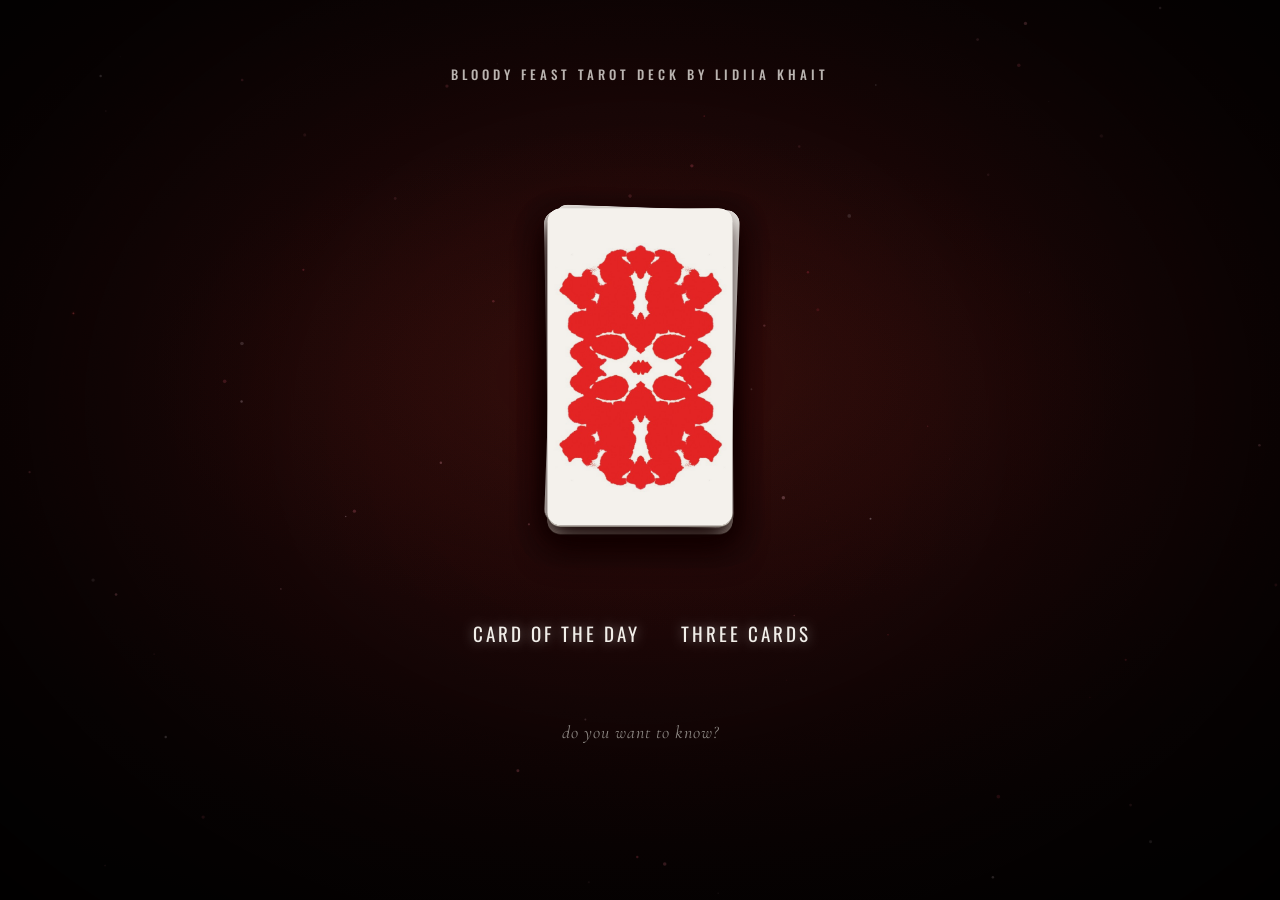
==== index.html @ b143352a "Phones, carousel: the top card's name in the header instead of the title, the cards larger; lit card" ====
<!DOCTYPE html>
<html lang="ru">
<head>
<meta charset="UTF-8">
<meta name="viewport" content="width=device-width, initial-scale=1, viewport-fit=cover">
<title>Таро Лидии Хаит</title>
<link rel="icon" type="image/png" sizes="32x32" href="favicon-32.png">
<link rel="icon" type="image/png" sizes="64x64" href="favicon-64.png">
<link rel="apple-touch-icon" href="apple-touch-icon.png">
<meta name="description" content="Карта дня и расклад на три карты из колоды Bloody Feast Tarot. Card of the day and a three-card spread.">
<meta property="og:type" content="website">
<meta property="og:url" content="https://lidkin.github.io/bloody-tarot/">
<meta property="og:title" content="Bloody Feast Tarot — ты хочешь знать?">
<meta property="og:description" content="Карта дня и расклад на три карты из колоды Лидии Хаит. Card of the day and a three-card spread.">
<meta property="og:image" content="https://lidkin.github.io/bloody-tarot/og-image.jpg">
<meta property="og:image:width" content="1200">
<meta property="og:image:height" content="630">
<meta name="twitter:card" content="summary_large_image">
<meta name="theme-color" content="#0c0303">
<link href="https://fonts.googleapis.com/css2?family=Cormorant+Garamond:ital,wght@0,500;0,600;1,500&family=Oswald:wght@400;500&display=swap" rel="stylesheet">
<script src="https://cdnjs.cloudflare.com/ajax/libs/gsap/3.12.5/gsap.min.js"></script>
<link rel="stylesheet" href="style.css?v=30">
</head>
<body class="noir">
<div class="glow"></div>
<canvas id="dust"></canvas>
<div class="vignette"></div>
<h1 class="title" data-i18n="heading">Таро «Кровавый пир» от Лидии Хаит</h1>
<!-- the open card's name and how it fell, in place of the title while its description is shown -->
<div class="card-head" id="cardHead"><h2 id="mName"></h2></div>
<!-- sound switched off until real card sounds are found (SOUND in app.js)
<button class="sound-btn" id="soundBtn" aria-label="Sound"><svg viewBox="0 0 16 16" fill="none" stroke="currentColor" stroke-width="1.3" stroke-linecap="round" stroke-linejoin="round"><path d="M2 6h2.5L8 3v10L4.5 10H2z" fill="currentColor" stroke="none"/><path class="wave" d="M10.5 5.5a3.5 3.5 0 0 1 0 5M12.5 3.5a6.3 6.3 0 0 1 0 9"/><path class="cross" d="M10.5 6l4 4M14.5 6l-4 4"/></svg></button>
-->
<div class="lang-switch" id="langSwitch"><button id="langBtn" aria-label="Language">EN</button></div>

<div class="scene" id="opening">
  <div class="velvet" id="velvet">
    <div class="deck-stack" id="deckStack">
      <div class="dcard"><img src="assets/card-back.png" alt=""><div class="paper"></div></div><div class="dcard"><img src="assets/card-back.png" alt=""><div class="paper"></div></div><div class="dcard"><img src="assets/card-back.png" alt=""><div class="paper"></div></div>
    </div>
  </div>
  <div class="spread-options" id="spreadOpts">
    <div class="opt-col"><button class="opt" data-mode="day" data-i18n="optDay">Карта дня</button><div class="ask-sub" id="askSub"></div></div>
    <button class="opt" data-mode="three" data-i18n="optThree">Три карты</button>
  </div>
  <div class="whisper" id="whisper" data-i18n="whisper">ты хочешь знать?</div>
</div>

<div class="scene" id="fanScreen" hidden>
  <div class="fan" id="fan">
    <div class="dim-overlay" id="dimOverlay"></div>
  </div>
  <div class="meaning-panel" id="meaningPanel">
    <span class="pos-label" id="mPos"></span>
    <span class="card-title" id="mTitle"></span>
    <p id="mText"></p>
    <div class="meaning-end">
      <span class="end-phrase" id="endPhrase" data-i18n="nowYouKnow">Теперь ты знаешь</span>
      <span class="end-rule" id="endRule"></span>
      <button class="finish-btn" id="finishBtn"><span class="fill">Завершить</span> <span class="fill arrow">→</span></button>
    </div>
  </div>
  <div class="meaning-panel finale" id="finale">
    <div class="f-card" id="fCard" hidden>
      <span class="pos-label" id="fPos"></span>
      <h2 id="fName"></h2>
      <span class="card-title" id="fTitle"></span>
      <p id="fText"></p>
    </div>
    <p class="summary" id="fSummary" hidden></p>
    <p id="fDeck"></p>
    <div class="finale-row">
      <a class="cta" id="etsyBtn" target="_blank" rel="noopener" data-i18n="etsy">Колода на Etsy</a>
      <span class="row-break"></span>
      <button class="return-btn" id="shareBtn">Поделиться</button>
      <button class="link-btn" id="gatherBtn">Собрать колоду</button>
      <button class="link-btn" id="againBtn" hidden data-i18n="again">↺ Новое гадание</button>
    </div>
  </div>
  <button class="car-arrow" id="carPrev" aria-label="previous">‹</button><button class="car-arrow" id="carNext" aria-label="next">›</button>
  <div class="toast" id="toast"></div>
</div>
<div class="rotate-note"><span class="rot-ic">↻</span><span data-i18n="rotate">Поверни телефон вертикально</span></div>

<script src="app.js?v=30"></script>
</body>
</html>
---- style.css ----
:root{
  box-sizing:border-box; padding-top:env(safe-area-inset-top,0px); padding-bottom:env(safe-area-inset-bottom,0px);
  --red:#a11322; --ink:#eee3d8; --muted:#9d8f8a;
  /*--card-edge:.01px solid #2b0503; */ /* thin warm near-black red outline of every card */
  /* theme: gold esoteric by default, body.noir switches to the deck's red / black / white */
  --accent:#c9a24b; --accent-rgb:201,162,75; --orient:#d1444f;
  --glow:rgba(180,120,40,.16); --head-font:'Cinzel',serif;
  --tface-bg:radial-gradient(ellipse at 50% 38%, #310d06 0%, #1a0a0e 60%, #0c0507 100%);
  --tface-frame:rgba(201,162,75,.55); --tface-num:var(--accent); --tface-text:var(--accent);
}
/* noir background: dark burgundy velvet - sheen in the middle, deep folds at the edges, fine pile grain */
body.noir{
  background:radial-gradient(ellipse 75% 65% at 50% 42%, #2a0a09 0%, #1a0606 45%, #0c0303 80%, #060202 100%);
}
body.noir::before{content:''; position:fixed; inset:0; z-index:0; pointer-events:none; opacity:.22; mix-blend-mode:overlay;
  background:url("data:image/svg+xml,%3Csvg xmlns='http://www.w3.org/2000/svg' width='220' height='220'%3E%3Cfilter id='n'%3E%3CfeTurbulence type='fractalNoise' baseFrequency='.9' numOctaves='2' stitchTiles='stitch'/%3E%3CfeColorMatrix values='0 0 0 0 .5 0 0 0 0 .5 0 0 0 0 .5 0 0 0 1.2 0'/%3E%3C/filter%3E%3Crect width='100%25' height='100%25' filter='url(%23n)'/%3E%3C/svg%3E");}
body.noir{
  --red:#e42423; --ink:#e9e6e1; --muted:#aaa6a1;
  --accent:#f2efea; --accent-rgb:242,239,234; --orient:#e42423;
  --glow:rgba(110,35,20,.14); --head-font:'Oswald',sans-serif;
  --tface-bg:#f4f1ec; --tface-frame:#111; --tface-num:#e42423; --tface-text:#111;
}
*{box-sizing:border-box; -webkit-tap-highlight-color:transparent;}
html,body{height:100%;margin:0; background:#050303; overflow:hidden; font-family:'Cormorant Garamond',Georgia,serif;}
body{color:var(--ink); position:relative;}
canvas#dust{position:fixed; inset:0; z-index:1; pointer-events:none;}
.vignette{position:fixed; inset:0; z-index:2; pointer-events:none;
  background:radial-gradient(ellipse at 50% 45%, transparent 30%, rgba(0,0,0,.75) 100%);}
.glow{position:fixed; inset:0; z-index:0; pointer-events:none;
  background:radial-gradient(ellipse 55% 40% at 50% 42%, var(--glow), transparent 70%);
  animation:flicker 5s infinite ease-in-out;}
@keyframes flicker{0%,100%{opacity:.85}30%{opacity:1}45%{opacity:.7}60%{opacity:.95}80%{opacity:.75}}

.scene{position:fixed; inset:0; z-index:3; display:flex; flex-direction:column; align-items:center; justify-content:center;}
.scene[hidden]{display:none;}

/* ---------- OPENING ---------- */
.velvet{--deck-w:140px; position:relative; width:min(92vw,520px); height:min(60vh,420px);}
.deck-stack{position:absolute; left:50%; top:50%; transform:translate(-50%,-50%);
  width:var(--deck-w); height:calc(var(--deck-w) * 1.7149);} /* 570:977.5, the cut size */
/* the bottom card lies under the rest of the deck (::before, z 1), the other two on top of it (z 2);
   app.js keeps this up as the shuffle moves the cards around */
.deck-stack .dcard{position:absolute; inset:0; z-index:2; overflow:hidden; border-radius:calc(var(--deck-w) * var(--card-r,.07));
  border:var(--card-edge);
  box-shadow:calc(var(--ex,0px) * .1) calc(var(--ey,9px) * .1) 0 #d6cfc6, calc(var(--ex,0px) * .17) calc(var(--ey,9px) * .17) 0 #6f675f,
    0 12px 26px rgba(20,2,2,.9);}
.deck-stack .dcard:first-child{z-index:0;}
/* the rest of the deck under the three top cards: its edge of stacked paper shows on the sides tilted
   towards the viewer; app.js sets --ex / --ey (how far the edge sticks out) from the deck's tilt */
.deck-stack::before{content:''; position:absolute; inset:0; z-index:1; border-radius:calc(var(--deck-w) * var(--card-r,.07));
  background:#e4ddd3; opacity:var(--edge-o,1); transition:opacity .4s;
  box-shadow:
    calc(var(--ex,0px) * .083) calc(var(--ey,9px) * .083) 0 #ddd6cc, calc(var(--ex,0px) * .167) calc(var(--ey,9px) * .167) 0 #c4bcb1,
    calc(var(--ex,0px) * .25)  calc(var(--ey,9px) * .25)  0 #ddd6cc, calc(var(--ex,0px) * .333) calc(var(--ey,9px) * .333) 0 #c4bcb1,
    calc(var(--ex,0px) * .417) calc(var(--ey,9px) * .417) 0 #ddd6cc, calc(var(--ex,0px) * .5)   calc(var(--ey,9px) * .5)   0 #c4bcb1,
    calc(var(--ex,0px) * .583) calc(var(--ey,9px) * .583) 0 #ddd6cc, calc(var(--ex,0px) * .667) calc(var(--ey,9px) * .667) 0 #c4bcb1,
    calc(var(--ex,0px) * .75)  calc(var(--ey,9px) * .75)  0 #ddd6cc, calc(var(--ex,0px) * .833) calc(var(--ey,9px) * .833) 0 #c4bcb1,
    calc(var(--ex,0px) * .917) calc(var(--ey,9px) * .917) 0 #ddd6cc, var(--ex,0px) var(--ey,9px) 0 #5e564e,
    var(--ex,0px) calc(var(--ey,9px) + 16px) 32px rgba(20,2,2,.92);}
.velvet{touch-action:none;} /* a finger dragging over the deck tilts it */
.deck-stack .dcard:nth-child(1){transform:rotate(-1deg) translate(-1px,1px);}
.deck-stack .dcard:nth-child(2){transform:rotate(2deg) translate(2px,-1px);}
.deck-stack .dcard:nth-child(3){transform:rotate(0deg);}
/* a card image is shown cut along its print cut line: scaled and shifted so the bleed falls outside */
.deck-stack .dcard img, .face img{position:absolute; display:block; max-width:none;
  width:var(--img-w,108.25%); height:var(--img-h,104.76%); left:var(--img-x,-4.04%); top:var(--img-y,-2.3%);
  /* the image crops itself to the cut line too: iOS browsers now and then stop clipping a moving card to
     its rounded corners (overflow + border-radius), and the bleed would show all round it */
  clip-path:var(--img-clip); -webkit-clip-path:var(--img-clip);}

/* the texts appear only once the web fonts are in, so they never jump from a fallback font */
body:not(.fonts-ready) h1.title{visibility:hidden;}
/* the countdown hangs under "Карта дня" out of the flow, so nothing on the screen shifts when it appears */
.opt-col{position:relative;}
.ask-sub{position:absolute; left:50%; top:100%; transform:translateX(-50%); margin-top:4px; white-space:nowrap; text-align:center;
  color:var(--muted); font-size:14px; line-height:1.2; font-style:italic; letter-spacing:.5px; transition:opacity .5s ease-in-out;}
.ask-sub.gone{opacity:0;}
/* the negative margin cancels the spacing after the last digit */
.ask-sub .countdown{display:block; width:fit-content; margin:3px auto 0; font-family:var(--head-font); font-style:normal; font-size:16px;
  line-height:1; letter-spacing:.18em; color:var(--accent); opacity:.8; font-variant-numeric:tabular-nums;}
.ask-sub .cd-row{display:flex; align-items:center; justify-content:center; gap:7px; margin-top:3px;}
.ask-sub .cd-row .countdown{margin:0;}
/* the fortune-teller's whisper under the choice of readings, answered by "Теперь ты знаешь" at the end; it keeps
   room above it for the countdown hanging under "Карта дня", so the two never meet on a short screen */
.whisper{position:relative; margin-top:66px; z-index:5; text-align:center;
  color:var(--muted); font-size:18px; font-style:italic; letter-spacing:1px; opacity:.8; pointer-events:none; transition:opacity .8s ease-in-out;}
.whisper.gone, .whisper.swap{opacity:0;}
body:not(.fonts-ready) .whisper{visibility:hidden;}
.ask-sub .countdown::after{content:''; margin-right:-.18em;}
body:not(.fonts-ready) .ask-sub{visibility:hidden;}

/* the two readings under the deck, each one starts its own; above the swirling cards (z up to ~2000) */
.spread-options{position:relative; z-index:3000; display:flex; gap:44px; justify-content:center; margin-top:34px; transition:opacity .5s ease-in-out;}
.spread-options.gone{opacity:0; pointer-events:none; transition-delay:.35s;}
/* "Далее" / "Завершить" / "Узнать" fill with red from the left while pointed at or tapped; the red band has
   half a word of plain colour on each side, so no glyph reaching past its box (the foot of Д) catches a sliver
   of it at rest */
.finish-btn .fill{color:transparent; -webkit-background-clip:text; background-clip:text;
  background-image:linear-gradient(90deg, var(--accent) 37.5%, var(--red) 37.5% 62.5%, var(--accent) 62.5%);
  background-size:400% 100%; background-position:100% 0; transition:background-position .6s ease;}
/* without a pointer to hover with (phones), red keeps passing through them, so they read as buttons */
@media not all and (hover:hover) and (pointer:fine){ .finish-btn .fill{animation:call 3.6s ease-in-out infinite;} }
@keyframes call{0%{background-position:100% 0;} 28%, 58%{background-position:50% 0;} 86%, 100%{background-position:0 0;}}
.opt{position:relative; background:none; border:none; padding:8px 0; font-family:var(--head-font); font-size:19px;
  letter-spacing:3px; margin-right:-3px; color:var(--accent); cursor:pointer; text-transform:uppercase;
  text-shadow:0 0 12px rgba(var(--accent-rgb),.45); transition:color .35s ease, text-shadow .35s ease, opacity .35s ease;}
.opt::after{content:''; position:absolute; left:0; right:3px; bottom:0; height:1px; background:var(--red);
  transform:scaleX(0); transition:transform .35s ease;}
.opt.done{opacity:.45; text-shadow:none; cursor:default;}
@media (hover:hover) and (pointer:fine){
  .opt:not(.done):hover::after{transform:scaleX(1);}
}
/* phones: a thin frame shows round one reading, then round the other - pick one; once the card of the day is
   drawn, only "Три карты" keeps calling. It lies outside the words' box, so nothing moves */
@media not all and (hover:hover) and (pointer:fine){
  .opt::before{content:''; position:absolute; top:0; bottom:0; left:-18px; right:-15px; border:.67px solid rgba(var(--accent-rgb),.55);
    border-radius:24px; opacity:0; animation:frame 8s ease-in-out infinite; pointer-events:none; transition:border-color .35s ease;}
  .opt-col + .opt::before{animation-delay:4s;}
  .opt.done::before{animation:none; opacity:0;}
  .opt:not(.done):active, .opt.tap{color:var(--red); text-shadow:0 0 10px rgba(228,36,35,.7), 0 0 24px rgba(228,36,35,.45);}
  .opt:not(.done):active::before, .opt.tap::before{animation:none; opacity:1; border-color:var(--red);}
}
@keyframes frame{0%{opacity:0;} 20%, 30%{opacity:1;} 50%, 100%{opacity:0;}}
body:not(.fonts-ready) .spread-options{visibility:hidden;}

/* ---------- FAN ---------- */
#fanScreen{justify-content:flex-start; padding-top:calc(48px + env(safe-area-inset-top,0px));}
/* three cards, desktop: under the lower arc, "выбери три карты", then the position of the card just picked (app.js, buildPickList) */
.pick-list{position:fixed; z-index:1500; transform:translateX(-50%); display:flex; flex-direction:column; align-items:center;
  opacity:0; transition:opacity .5s ease-in-out; pointer-events:none;}
.pick-list.on{opacity:1;}
.pick-line, .pick-go{visibility:hidden;}
.pick-line{font-family:var(--head-font); font-size:1em; line-height:1.38; letter-spacing:.2em; text-transform:uppercase;}
.pick-go{margin-top:.5em; font-size:max(13px, .5em); line-height:1.6;}
.pick-hint{position:absolute; top:1.1em; display:grid; justify-items:center;}
.pick-word{grid-area:1/1; font-family:var(--head-font); font-size:1.3em; letter-spacing:.2em; margin-right:-.2em; white-space:nowrap;
  color:var(--accent); text-transform:uppercase; text-shadow:0 0 12px #000, 0 0 4px #000;
  opacity:0; transform:translateY(8px); transition:opacity .5s ease, transform .5s ease;}
.pick-word.on{opacity:1; transform:none; transition-delay:.25s;}
.pick-word.pick-ask{font-family:inherit; font-size:.9em; font-style:italic; letter-spacing:1px; margin-right:0; text-transform:none; color:var(--ink);}
.spread-cap{position:fixed; z-index:1500; display:flex; flex-direction:column; align-items:center; gap:3px;
  text-align:center; transform:translate(-50%,0); opacity:0; transition:opacity .5s ease-in-out; pointer-events:none;}
.spread-cap.above{transform:translate(-50%,-100%);}
.spread-slot.on, .spread-cap.on{opacity:1;}
.cap-pos{font-family:var(--head-font); font-size:14px; letter-spacing:3px; color:var(--red); text-transform:uppercase;}
.cap-name{font-family:var(--head-font); font-size:14px; letter-spacing:1.5px; line-height:1.3; color:var(--accent); text-transform:uppercase;}
.cap-name:empty{display:none;}
.cap-title{font-style:italic; font-size:14px; line-height:1.3; color:var(--ink); opacity:.8;}
.cap-title:empty{display:none;}
/* perspective makes .fan the containing block of its position:fixed cards, so it must cover the
   viewport exactly - otherwise every card is shifted by the offset of .fan */
.fan{position:fixed; inset:0; perspective:1000px; touch-action:none;} /* a finger dragging over it tilts the opened card */
.fcard{position:fixed; width:var(--cw,69px); height:var(--ch,118px);
  margin:calc(var(--ch,118px) / -2) 0 0 calc(var(--cw,69px) / -2);
  pointer-events:none; transform-origin:50% 50%; transition:filter .9s ease-in-out, opacity 1s ease-in-out;} /* hit-testing is done in app.js */
/* while a card lies open the rest of the table is cleared away (app.js, clearTable): out of the page
   altogether, so weak devices carry only the cards in play */
.fcard.dim{pointer-events:none;}
.fcard.away{display:none;}
/* a card lying face down has no front at all (app.js sets .up once it starts turning): two faces on
   each card of the fan made the browser redraw far more on every frame */
.fcard:not(.up) .face.front{display:none;}
.fcard:not(.up) .face{backface-visibility:visible;}
.fcard.mover{pointer-events:none; box-shadow:0 0 0 1px rgba(0,0,0,.3); transition:none;} /* its fade is GSAP's */
.fcard-inner{position:relative; width:100%; height:100%; transform-style:preserve-3d;}
.face{position:absolute; inset:0; border-radius:calc(var(--cw,69px) * var(--card-r,.07)); overflow:hidden; backface-visibility:hidden;
  border:var(--card-edge); box-shadow:0 7px 16px rgba(20,2,2,.85);}
/* a card lying face down in an arc: a thin paper edge along its left side, where it overlaps its neighbour */
.face.back{box-shadow:-1px .5px 0 #d6cfc6, -1.8px .9px 0 #6f675f, 0 7px 16px rgba(20,2,2,.85);}
.fcard.mirrored .face.back{box-shadow:1px .5px 0 #d6cfc6, 1.8px .9px 0 #6f675f, 0 7px 16px rgba(20,2,2,.85);} /* lower arc: overlaps its right neighbour */
.face.front{transform:rotateY(180deg);}
.face.front::before{content:''; position:absolute; inset:0; background:#1a0f14;}
/* every layer that fills a whole card rounds its own corners, for the same iOS reason as the card images */
.paper, .face.front .gloss, .face.front .tface, .face.front::before{clip-path:var(--card-clip); -webkit-clip-path:var(--card-clip);}
/* the bleed is uneven, so a card turned upside down is cut along the mirrored line to still fill its card exactly */
.face.front .reversed{transform:rotate(180deg); clip-path:var(--img-clip-rev); -webkit-clip-path:var(--img-clip-rev);}
/* a face with artwork is white paper until its picture has loaded, then the picture fades in */
.face.front:has(> img.fart)::before{background:#fff;}
.face.front img.fart{opacity:0; transition:opacity .3s ease;}
.face.front img.fart.loaded{opacity:1;}
img{-webkit-user-drag:none; user-select:none; -webkit-user-select:none; -webkit-touch-callout:none;}
/* sheen of glossy paper; renderCard moves and fades it with the card's tilt */
.face.front .gloss{position:absolute; inset:0; pointer-events:none; opacity:0; background-size:300% 300%;
  background-image:linear-gradient(115deg, rgba(0,0,0,.07) 0%, transparent 38%, rgba(255,255,255,.55) 49%, rgba(255,255,255,.12) 55%, transparent 64%, rgba(0,0,0,.07) 100%);}
/* desktop, closing screen: more cards of the deck, each a link to the shop */
.fcard.showcase{pointer-events:auto;}
/* over any card but those of the fan, the pointer is a bloody fingerprint; open cards are hit-tested in
   app.js, which sets html.fp-cursor */
.deck-stack, .fcard.showcase, html.fp-cursor, html.fp-cursor *{cursor:url(assets/fingerprint-cursor.png) 16 21, pointer;
  cursor:-webkit-image-set(url(assets/fingerprint-cursor.png) 1x, url(assets/fingerprint-cursor-2x.png) 2x) 16 21, pointer;}
/* the white of an illustration is shown as warm paper, like the faces without artwork;
   it turns pure white under the cursor */
.paper{position:absolute; inset:0; pointer-events:none; background-color:#f4f1ec; mix-blend-mode:multiply;
  transition:background-color .6s ease-in-out;}
/* multiplied by white it vanishes; its colour is faded, not its opacity: fading the opacity of a blended layer
   splits the card into new layers, which Chrome first shows blurred at low resolution */
.fcard.lit .paper, .fcard.showcase:hover .paper, .deck-stack.lit .paper{background-color:#fff;}
body.noir .face.front .tface{transition:background-color .6s ease-in-out;}
body.noir .fcard.lit .tface{background:#fff;}
/* desktop: the opened card's name, huge, across the screen behind the card */
.big-name{position:fixed; left:50%; z-index:950; will-change:transform; pointer-events:none; white-space:nowrap;
  font-family:'Oswald',sans-serif; font-weight:500; text-transform:uppercase; line-height:1; color:#b71b1b;}
/* opaque colours (as the former translucent ones look on the darkened screen): the name is drawn twice,
   in front of and behind the card, and the two copies must look like one where they overlap */
body:not(.noir) .big-name{font-family:'Cinzel',serif; color:#5e4c25;}
/* units of text that surface like ink; kept whole so a line never breaks inside a word */
.ink-word{display:inline-block; white-space:nowrap;}
.ink{display:inline-block;}
/* face for cards that have no artwork yet; every size is relative to the card width */
.face.front .tface{position:absolute; inset:0; display:flex; flex-direction:column; align-items:center; justify-content:center;
  background:var(--tface-bg);}
.face.front .tframe{position:absolute; inset:calc(var(--cw,76px) * .06); border:1px solid var(--tface-frame);
  border-radius:calc(var(--cw,76px) * .05); box-shadow:inset 0 0 calc(var(--cw,76px) * .08) rgba(var(--accent-rgb),.15);}
.face.front .fnum{font-family:var(--head-font); color:var(--tface-num); font-size:calc(var(--cw,76px) * .16);
  letter-spacing:1px; margin-bottom:calc(var(--cw,76px) * .08); opacity:.85;}
.face.front .ftext{font-family:var(--head-font); font-size:calc(var(--cw,76px) * .12); letter-spacing:.5px; color:var(--tface-text);
  text-align:center; padding:0 calc(var(--cw,76px) * .12); line-height:1.25;}
.toast{position:absolute; bottom:2%; left:50%; transform:translateX(-50%); color:var(--muted); font-size:13px; font-style:italic; opacity:0; transition:opacity .5s ease-in-out; white-space:nowrap;}
.toast.show{opacity:1;}

/* ---------- REVEAL (in place over fan) ---------- */
/* above the fan and the cards put away (z 900), under the big name (950) and whatever is lit (990 and up) */
.dim-overlay{position:fixed; inset:0; pointer-events:none; z-index:940; opacity:0;
  background:radial-gradient(ellipse at 50% 45%, transparent 30%, rgba(0,0,0,.75) 100%),
    radial-gradient(ellipse 75% 65% at 50% 42%, #2a0a09 0%, #1a0606 45%, #0c0303 80%, #060202 100%);}
/* a copy of the velvet of the start screen (app.js fades it): it covers the table while the table is cleared
   away or brought back, and blocks it while a card is open */
.dim-overlay.on{pointer-events:auto;}
.meaning-panel{position:absolute; left:50%; bottom:6%; transform:translateX(-50%); max-width:420px; width:88%;
  text-align:center; z-index:6; opacity:0; transition:opacity .7s .35s ease-in-out; pointer-events:none;}
.meaning-panel.show{opacity:1; pointer-events:auto;}
.meaning-panel .pos-label{display:block; font-family:var(--head-font); color:var(--red); font-size:14px; letter-spacing:4px;
  text-transform:uppercase; margin-bottom:6px;}
.meaning-panel .pos-label:empty{display:none;}
/* the suit's drawing over the name: the long wand and sword by width, the cup and pentacle by height */
.meaning-panel h2{font-family:var(--head-font); color:var(--accent); letter-spacing:1.5px; font-size:19px; margin:0 0 2px;}
/* the card's own title from the guidebook, Minor Arcana only */
.meaning-panel .card-title{display:block; font-style:italic; color:var(--ink); opacity:.8; font-size:16px; margin:0 0 4px;}
.meaning-panel .card-title:empty{display:none;}
.meaning-panel .orient{display:block; font-family:var(--head-font); color:var(--orient); font-size:14px; letter-spacing:2px; text-transform:uppercase; margin-bottom:6px;}
.meaning-panel p{color:var(--ink); font-size:15px; line-height:1.4; margin:0 0 12px;}
.meaning-end{display:flex; align-items:center; justify-content:center; gap:22px; margin-top:6px;}
.finish-btn{font-family:var(--head-font); font-size:14px; letter-spacing:3px; text-transform:uppercase; color:var(--accent);}
.end-phrase{font-size:19px; font-style:italic; letter-spacing:.5px; color:var(--ink);}
.end-rule{width:1px; height:22px; background:var(--red); opacity:.7; transform-origin:50% 50%;}
.finish-btn{background:none; border:none; padding:6px 0; cursor:pointer;}
.finish-btn .fill{display:inline-block;}
.finish-btn .arrow{margin-left:4px; animation-delay:.35s; transition:background-position .35s ease, transform .35s ease;} /* red reaches it after the word */
/* hover effects only where there is a pointer: a phone keeps "hovering" the spot last tapped, and the next
   button showing up under the finger would already look pressed. There a tap fills it (.tap, app.js) */
@media (hover:hover) and (pointer:fine){
  .finish-btn:hover .fill{animation:none; background-position:50% 0;}
  .finish-btn:hover .arrow{transform:translateX(5px); transition-delay:.35s, 0s;}
  .return-btn:hover{background:rgba(var(--accent-rgb),.12);}
  body.noir .return-btn:hover{background:rgba(228,36,35,.15); border-color:var(--red);}
  .cta:hover{transform:translateY(-1px); box-shadow:0 0 26px rgba(var(--accent-rgb),.55);}
  body.noir .cta:hover{box-shadow:0 0 28px rgba(228,36,35,.65);}
  .link-btn:hover{color:var(--ink);}
}
.finish-btn.tap .fill{animation:none; background-position:50% 0;}
.finish-btn.tap .arrow{transform:translateX(5px);}
.return-btn:active{background:rgba(228,36,35,.15); border-color:var(--red);}
.cta:active{transform:scale(.97);}
.link-btn:active{color:var(--ink);}
.return-btn{background:none; border:1px solid rgba(var(--accent-rgb),.4); color:var(--accent);
  font-family:var(--head-font); font-size:14px; letter-spacing:1.5px; padding:9px 20px; border-radius:24px;
  cursor:pointer; text-transform:uppercase; transition:.2s;}
/* closing screen of a reading */
.finale{display:flex; flex-direction:column; align-items:center;}
.finale p{max-width:340px; margin-left:auto; margin-right:auto;}
.finale .summary{max-width:400px; font-style:italic;}
.finale .summary.card-text{font-style:normal;}
.finale .f-card{width:100%;}
.finale .f-card[hidden]{display:none;}
.finale b{color:var(--accent); font-weight:600;}
.cta{display:inline-block; background:var(--accent); color:#1a0a0e; text-decoration:none; font-family:var(--head-font);
  font-size:14px; letter-spacing:2px; text-transform:uppercase; padding:12px 30px; border-radius:26px;
  box-shadow:0 0 18px rgba(var(--accent-rgb),.35); transition:.2s;}
body.noir .cta{background:var(--red); color:#fff; box-shadow:0 0 18px rgba(228,36,35,.4);}
/* narrow phones: the long "Колода для печати · купить на Etsy" still on one line */
.cta{white-space:nowrap;}
@media (max-width:380px){ .cta{letter-spacing:1px; padding-left:22px; padding-right:22px;} }
@media (max-width:340px){ .cta{font-size:13px; letter-spacing:.8px; padding-left:18px; padding-right:18px;} }
/* phones: the shop button on a line of its own above the other two; wide screens: all three on one line,
   the shop in the middle, and the line about the deck unbroken */
.finale-row{display:flex; column-gap:14px; align-items:center; flex-wrap:wrap; justify-content:center;}
.finale-row .cta{order:-2;}
.finale-row .row-break{order:-1; flex-basis:100%; height:14px;}
.finale #fDeck{margin-bottom:14px;}
@media (hover:hover) and (pointer:fine) and (min-width:760px){
  .finale{max-width:760px;}
  .finale #fDeck{max-width:none; white-space:nowrap;}
  /* the shop button on the centre line of the screen, the other two pressed to its sides whatever their width */
  .finale-row{display:grid; grid-template-columns:1fr auto 1fr; column-gap:22px; width:100%;}
  .finale-row .cta{order:0;}
  .finale-row .row-break{display:none;}
  .finale-row .return-btn{order:-1; justify-self:end;}
  .finale-row .link-btn{justify-self:start;}
}
/* the closing block stands on the bottom of the screen; the cards find room above it (fitAbove / fitRow) */
.finale{top:auto; bottom:calc(28px + env(safe-area-inset-bottom,0px));}
@media (hover:hover) and (pointer:fine){ .finale{bottom:calc(40px + env(safe-area-inset-bottom,0px));} }
.link-btn{background:none; border:none; color:var(--muted); font-family:var(--head-font); font-size:14px;
  letter-spacing:1.5px; text-transform:uppercase; cursor:pointer; padding:9px 6px;}
.link-btn .ic{display:inline-block; font-size:1.35em; line-height:0; vertical-align:-.08em; margin-right:2px;}
h1.title{position:fixed; top:calc(14px + env(safe-area-inset-top,0px)); left:50%; transform:translateX(-50%);
  margin:0; width:max-content; white-space:nowrap; font-family:var(--head-font); color:var(--accent);
  font-size:13px; line-height:20px; letter-spacing:3px; opacity:.6; z-index:5; text-transform:uppercase;}
/* desktop: a bigger deck and the title lower */
@media (hover:hover) and (pointer:fine){
  .velvet{--deck-w:185px;}
  h1.title{top:calc(64px + env(safe-area-inset-top,0px));}
}
/* the language button (the language it switches to) in the top right corner and the sound in the top left, on the title's line; only on the resting
   deck, like the choice of spread. The buttons' padding is taken back by margins: big for a finger, 20px tall */
.lang-switch, .sound-btn{position:fixed; top:calc(14px + env(safe-area-inset-top,0px)); height:20px;
  display:flex; align-items:center; gap:2px; z-index:6; font-family:var(--head-font); font-size:11px; line-height:20px;
  letter-spacing:2px; color:var(--muted); transition:opacity .5s ease-in-out;}
.lang-switch{right:calc(14px + env(safe-area-inset-right,0px));}
.sound-btn{left:calc(14px + env(safe-area-inset-left,0px));}
.lang-switch.gone, .sound-btn.gone{opacity:0; pointer-events:none;}
.lang-switch.off{display:none;}
.lang-switch button, .sound-btn{background:none; border:none; padding:10px 4px; margin:-10px 0; font:inherit; letter-spacing:inherit;
  color:inherit; cursor:pointer; transition:color .3s ease, opacity .5s ease-in-out;}
.sound-btn{color:var(--muted); margin:0; padding:0 4px;}
.sound-btn::before{content:''; position:absolute; inset:-10px -6px;}
.sound-btn svg{width:15px; height:15px; display:block;}
.sound-btn .wave{transition:opacity .3s ease;}
.sound-btn.muted .wave{opacity:0;}
.sound-btn:not(.muted) .cross{opacity:0;}
@media (hover:hover){ .lang-switch button:hover, .sound-btn:hover{color:var(--ink);} }
@media (hover:hover) and (pointer:fine){
  .lang-switch, .sound-btn{top:calc(64px + env(safe-area-inset-top,0px));}
  .lang-switch{right:28px;} .sound-btn{left:28px;}
}
body:not(.fonts-ready) .lang-switch{visibility:hidden;}
body.noir h1.title, body.noir .meaning-panel h2{letter-spacing:4px; font-weight:500;}
body.noir h1.title{opacity:.75;}
/* while a card lies open with its description, its name takes the title's place */
h1.title{transition:opacity .5s ease-in-out;}
body.card-open h1.title, body.car-open h1.title{opacity:0 !important;}
.card-head{position:fixed; top:calc(14px + env(safe-area-inset-top,0px)); left:50%; transform:translateX(-50%); z-index:5;
  text-align:center; white-space:nowrap; opacity:0; pointer-events:none; transition:opacity .5s ease-in-out;}
body.card-open .card-head, body.car-open .card-head{opacity:1;}
/* phones, the carousel of the spread: the top card's name stands in the header instead of over its description */
body.car-open #fName{display:none;}
.card-head h2{margin:0; font-family:var(--head-font); color:var(--accent); font-size:19px; line-height:24px; letter-spacing:4px; font-weight:500;}
@media (hover:hover) and (pointer:fine){ .card-head{top:calc(64px + env(safe-area-inset-top,0px));} }
/* narrow phones: a smaller title; fitTitle (app.js) keeps it on one line clear of RU / EN */
@media (max-width:480px){ body.noir h1.title{font-size:12px; letter-spacing:3px;} }
/* a phone held sideways: the page is made for upright phones and a browser page cannot lock the rotation,
   so it asks to turn the phone back */
.rotate-note{display:none;}
@media (orientation:landscape) and (max-height:500px) and (pointer:coarse){
  .rotate-note{position:fixed; inset:0; z-index:10000; display:flex; flex-direction:column; align-items:center; justify-content:center;
    gap:14px; background:#050303; color:var(--ink); font-size:19px; font-style:italic; letter-spacing:.5px; text-align:center;}
  .rotate-note .rot-ic{font-size:34px; font-style:normal; color:var(--red); line-height:1;}
}
/* phones, three cards: arrows in the free margins beside the stack; placeCarArrows (app.js) sets their height */
.car-arrow{position:fixed; z-index:1200; transform:translate(-50%,-50%); background:none; border:none; padding:14px 12px;
  font-family:var(--head-font); font-size:40px; line-height:1; color:var(--accent); opacity:0; pointer-events:none;
  text-shadow:0 0 10px rgba(0,0,0,.8); transition:opacity .5s ease-in-out, color .2s;}
.fan.carousel ~ .finale.show ~ .car-arrow{opacity:.75; pointer-events:auto;}
.car-arrow:active{color:var(--red); opacity:1 !important;}
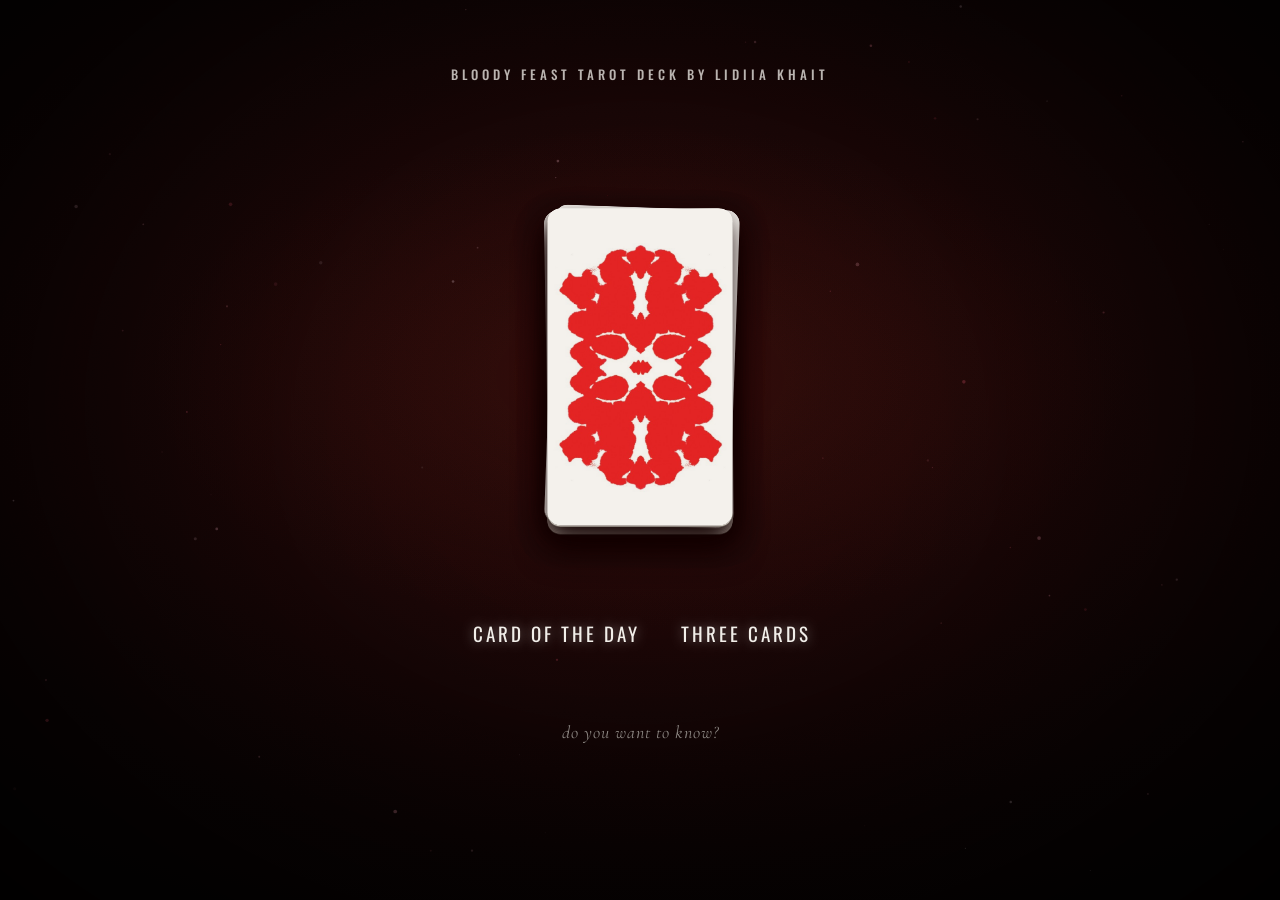
==== commit 27edcdad: "Phones: the frames round the readings stay in turn, a tap turns only the words red; iOS shares the p" ====
--- a/index.html
+++ b/index.html
@@ -19,7 +19,7 @@
 <meta name="theme-color" content="#0c0303">
 <link href="https://fonts.googleapis.com/css2?family=Cormorant+Garamond:ital,wght@0,500;0,600;1,500&family=Oswald:wght@400;500&display=swap" rel="stylesheet">
 <script src="https://cdnjs.cloudflare.com/ajax/libs/gsap/3.12.5/gsap.min.js"></script>
-<link rel="stylesheet" href="style.css?v=30">
+<link rel="stylesheet" href="style.css?v=31">
 </head>
 <body class="noir">
 <div class="glow"></div>
@@ -82,6 +82,6 @@
 </div>
 <div class="rotate-note"><span class="rot-ic">↻</span><span data-i18n="rotate">Поверни телефон вертикально</span></div>
 
-<script src="app.js?v=30"></script>
+<script src="app.js?v=31"></script>
 </body>
 </html>
--- a/style.css
+++ b/style.css
@@ -114,11 +114,12 @@
    drawn, only "Три карты" keeps calling. It lies outside the words' box, so nothing moves */
 @media not all and (hover:hover) and (pointer:fine){
   .opt::before{content:''; position:absolute; top:0; bottom:0; left:-18px; right:-15px; border:.67px solid rgba(var(--accent-rgb),.55);
-    border-radius:24px; opacity:0; animation:frame 8s ease-in-out infinite; pointer-events:none; transition:border-color .35s ease;}
+    border-radius:24px; opacity:0; animation:frame 8s ease-in-out infinite; pointer-events:none;}
   .opt-col + .opt::before{animation-delay:4s;}
-  .opt.done::before{animation:none; opacity:0;}
+  /* hidden, never stopped: a stopped frame would start its cycle over and blink together with the other */
+  .opt.done::before, .opt:not(.done):active::before, .opt.tap::before{visibility:hidden;}
+  /* a tap: only the words turn red */
   .opt:not(.done):active, .opt.tap{color:var(--red); text-shadow:0 0 10px rgba(228,36,35,.7), 0 0 24px rgba(228,36,35,.45);}
-  .opt:not(.done):active::before, .opt.tap::before{animation:none; opacity:1; border-color:var(--red);}
 }
 @keyframes frame{0%{opacity:0;} 20%, 30%{opacity:1;} 50%, 100%{opacity:0;}}
 body:not(.fonts-ready) .spread-options{visibility:hidden;}
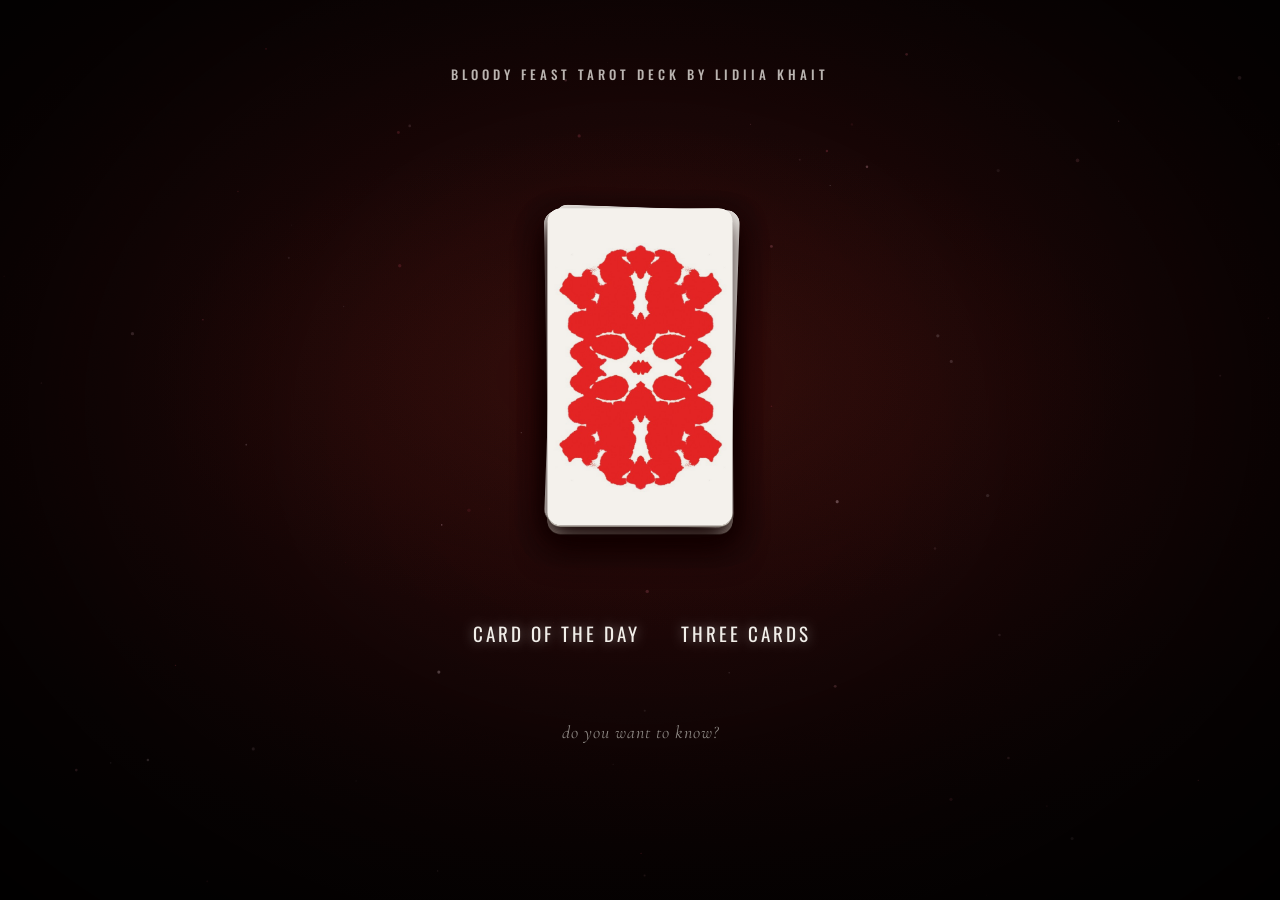
==== commit e3dde1dc: "Favicon: a coffee cup on a blood blot; home screen icon: the twig pentagram on a blot" ====
--- a/index.html
+++ b/index.html
@@ -4,9 +4,9 @@
 <meta charset="UTF-8">
 <meta name="viewport" content="width=device-width, initial-scale=1, viewport-fit=cover">
 <title>Таро Лидии Хаит</title>
-<link rel="icon" type="image/png" sizes="32x32" href="favicon-32.png">
-<link rel="icon" type="image/png" sizes="64x64" href="favicon-64.png">
-<link rel="apple-touch-icon" href="apple-touch-icon.png">
+<link rel="icon" type="image/png" sizes="32x32" href="favicon-32.png?v=2">
+<link rel="icon" type="image/png" sizes="64x64" href="favicon-64.png?v=2">
+<link rel="apple-touch-icon" href="apple-touch-icon.png?v=2">
 <meta name="description" content="Карта дня и расклад на три карты из колоды Bloody Feast Tarot. Card of the day and a three-card spread.">
 <meta property="og:type" content="website">
 <meta property="og:url" content="https://lidkin.github.io/bloody-tarot/">
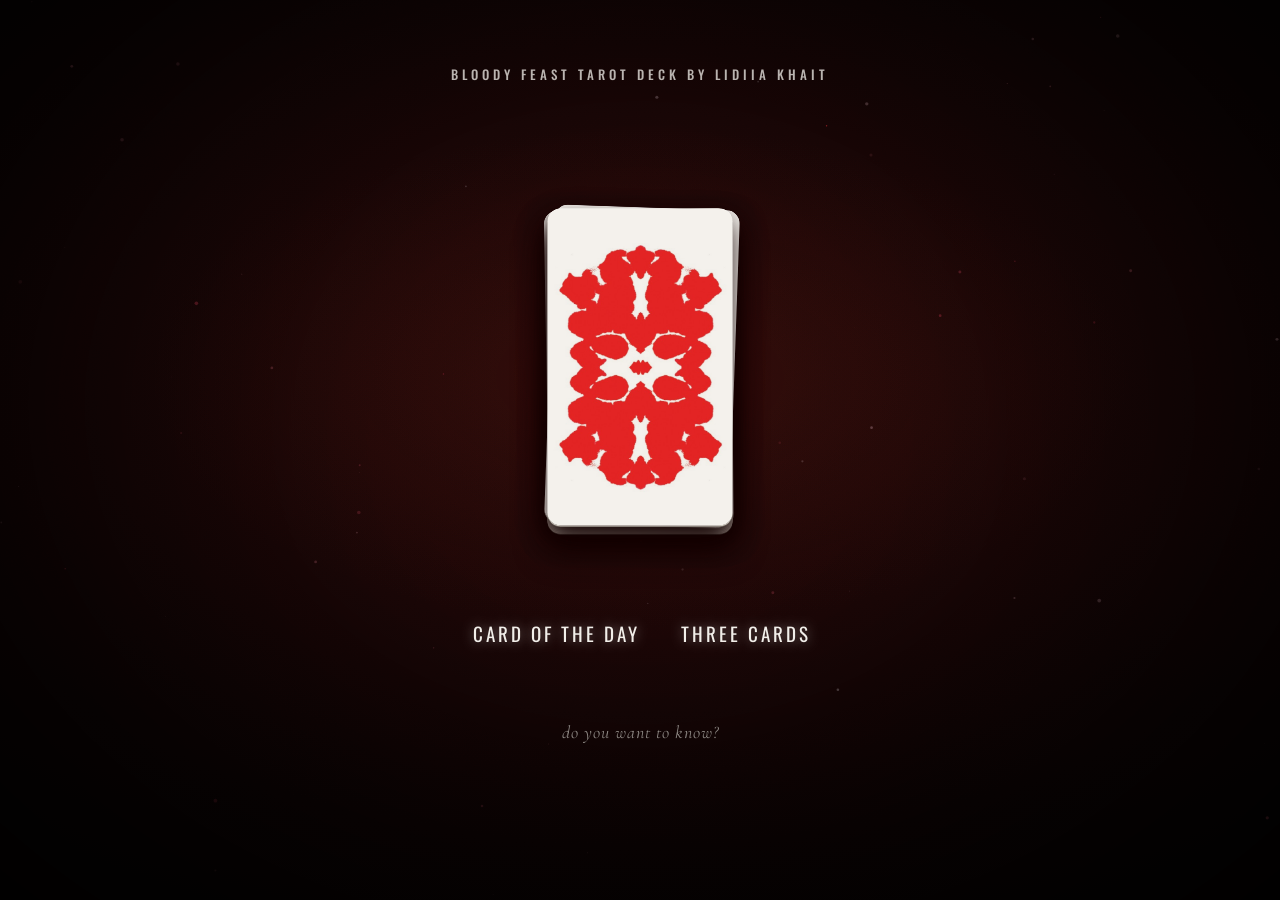
==== commit 7f7727a0: "Icons: a darker blood blot" ====
--- a/index.html
+++ b/index.html
@@ -4,9 +4,9 @@
 <meta charset="UTF-8">
 <meta name="viewport" content="width=device-width, initial-scale=1, viewport-fit=cover">
 <title>Таро Лидии Хаит</title>
-<link rel="icon" type="image/png" sizes="32x32" href="favicon-32.png?v=2">
-<link rel="icon" type="image/png" sizes="64x64" href="favicon-64.png?v=2">
-<link rel="apple-touch-icon" href="apple-touch-icon.png?v=2">
+<link rel="icon" type="image/png" sizes="32x32" href="favicon-32.png?v=3">
+<link rel="icon" type="image/png" sizes="64x64" href="favicon-64.png?v=3">
+<link rel="apple-touch-icon" href="apple-touch-icon.png?v=3">
 <meta name="description" content="Карта дня и расклад на три карты из колоды Bloody Feast Tarot. Card of the day and a three-card spread.">
 <meta property="og:type" content="website">
 <meta property="og:url" content="https://lidkin.github.io/bloody-tarot/">
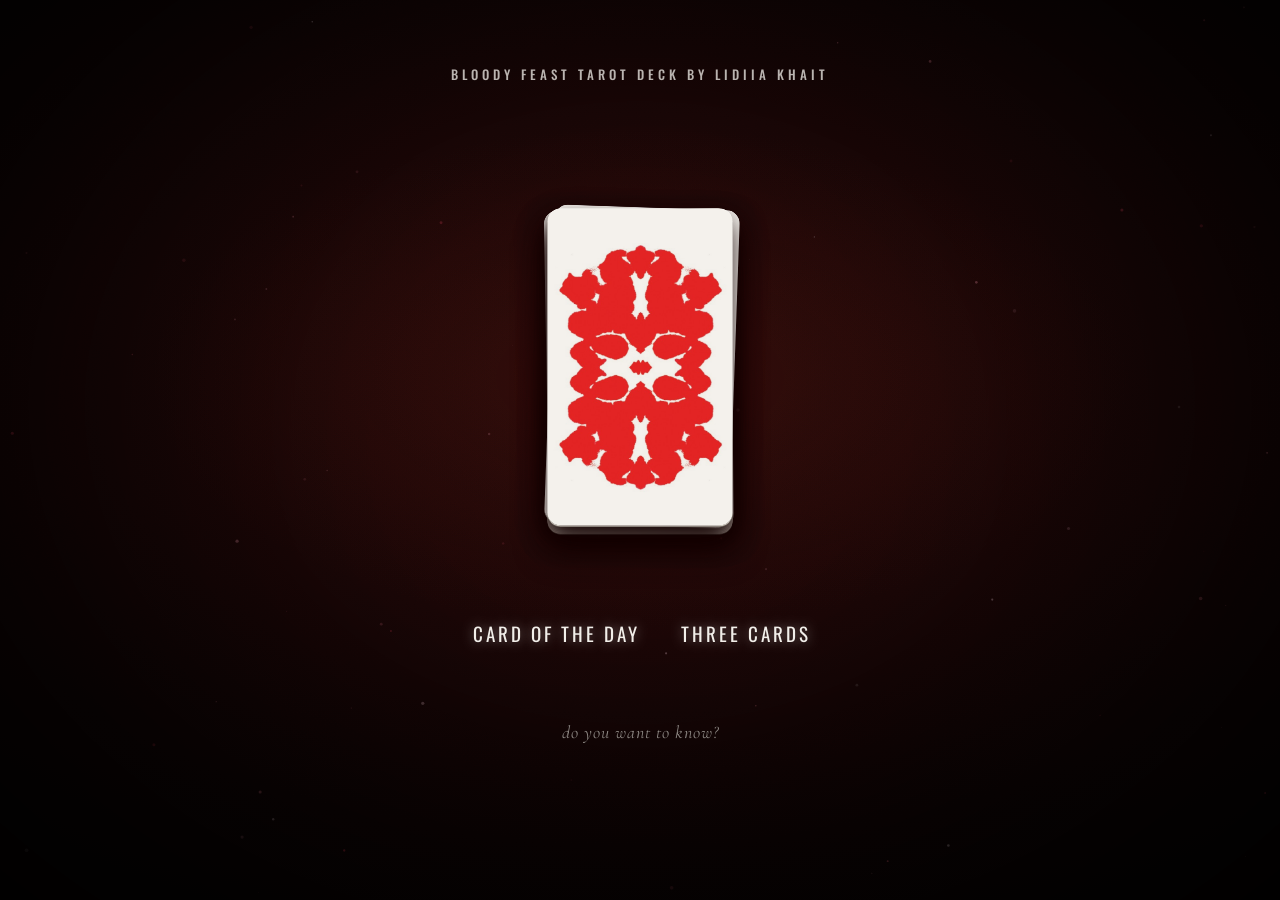
==== commit a9d51b6e: "Fingerprint cursor everywhere: pale normal, red over clickable" ====
--- a/index.html
+++ b/index.html
@@ -19,7 +19,7 @@
 <meta name="theme-color" content="#0c0303">
 <link href="https://fonts.googleapis.com/css2?family=Cormorant+Garamond:ital,wght@0,500;0,600;1,500&family=Oswald:wght@400;500&display=swap" rel="stylesheet">
 <script src="https://cdnjs.cloudflare.com/ajax/libs/gsap/3.12.5/gsap.min.js"></script>
-<link rel="stylesheet" href="style.css?v=31">
+<link rel="stylesheet" href="style.css?v=32">
 </head>
 <body class="noir">
 <div class="glow"></div>
@@ -82,6 +82,6 @@
 </div>
 <div class="rotate-note"><span class="rot-ic">↻</span><span data-i18n="rotate">Поверни телефон вертикально</span></div>
 
-<script src="app.js?v=31"></script>
+<script src="app.js?v=32"></script>
 </body>
 </html>
--- a/style.css
+++ b/style.css
@@ -102,11 +102,11 @@
 @media not all and (hover:hover) and (pointer:fine){ .finish-btn .fill{animation:call 3.6s ease-in-out infinite;} }
 @keyframes call{0%{background-position:100% 0;} 28%, 58%{background-position:50% 0;} 86%, 100%{background-position:0 0;}}
 .opt{position:relative; background:none; border:none; padding:8px 0; font-family:var(--head-font); font-size:19px;
-  letter-spacing:3px; margin-right:-3px; color:var(--accent); cursor:pointer; text-transform:uppercase;
+  letter-spacing:3px; margin-right:-3px; color:var(--accent); cursor:var(--cur-on); text-transform:uppercase;
   text-shadow:0 0 12px rgba(var(--accent-rgb),.45); transition:color .35s ease, text-shadow .35s ease, opacity .35s ease;}
 .opt::after{content:''; position:absolute; left:0; right:3px; bottom:0; height:1px; background:var(--red);
   transform:scaleX(0); transition:transform .35s ease;}
-.opt.done{opacity:.45; text-shadow:none; cursor:default;}
+.opt.done{opacity:.45; text-shadow:none; cursor:var(--cur);}
 @media (hover:hover) and (pointer:fine){
   .opt:not(.done):hover::after{transform:scaleX(1);}
 }
@@ -185,10 +185,13 @@
   background-image:linear-gradient(115deg, rgba(0,0,0,.07) 0%, transparent 38%, rgba(255,255,255,.55) 49%, rgba(255,255,255,.12) 55%, transparent 64%, rgba(0,0,0,.07) 100%);}
 /* desktop, closing screen: more cards of the deck, each a link to the shop */
 .fcard.showcase{pointer-events:auto;}
-/* over any card but those of the fan, the pointer is a bloody fingerprint; open cards are hit-tested in
-   app.js, which sets html.fp-cursor */
-.deck-stack, .fcard.showcase, html.fp-cursor, html.fp-cursor *{cursor:url(assets/fingerprint-cursor.png) 16 21, pointer;
-  cursor:-webkit-image-set(url(assets/fingerprint-cursor.png) 1x, url(assets/fingerprint-cursor-2x.png) 2x) 16 21, pointer;}
+/* the pointer is a fingerprint, pale on a dark halo; over whatever can be pressed it turns red on a light one -
+   so it shows on the velvet, the white faces, the red backs and the red button alike. A dot marks the point
+   that clicks. The fan's cards are hit-tested in app.js, which sets the red one on the fan */
+:root{--cur:-webkit-image-set(url(assets/cursor.png) 1x, url(assets/cursor-2x.png) 2x) 16 21, auto;
+  --cur-on:-webkit-image-set(url(assets/cursor-on.png) 1x, url(assets/cursor-on-2x.png) 2x) 16 21, pointer;}
+html{cursor:var(--cur);}
+button:not(:disabled), a[href], .deck-stack, .fcard.showcase{cursor:var(--cur-on);}
 /* the white of an illustration is shown as warm paper, like the faces without artwork;
    it turns pure white under the cursor */
 .paper{position:absolute; inset:0; pointer-events:none; background-color:#f4f1ec; mix-blend-mode:multiply;
@@ -244,7 +247,7 @@
 .finish-btn{font-family:var(--head-font); font-size:14px; letter-spacing:3px; text-transform:uppercase; color:var(--accent);}
 .end-phrase{font-size:19px; font-style:italic; letter-spacing:.5px; color:var(--ink);}
 .end-rule{width:1px; height:22px; background:var(--red); opacity:.7; transform-origin:50% 50%;}
-.finish-btn{background:none; border:none; padding:6px 0; cursor:pointer;}
+.finish-btn{background:none; border:none; padding:6px 0; cursor:var(--cur-on);}
 .finish-btn .fill{display:inline-block;}
 .finish-btn .arrow{margin-left:4px; animation-delay:.35s; transition:background-position .35s ease, transform .35s ease;} /* red reaches it after the word */
 /* hover effects only where there is a pointer: a phone keeps "hovering" the spot last tapped, and the next
@@ -265,7 +268,7 @@
 .link-btn:active{color:var(--ink);}
 .return-btn{background:none; border:1px solid rgba(var(--accent-rgb),.4); color:var(--accent);
   font-family:var(--head-font); font-size:14px; letter-spacing:1.5px; padding:9px 20px; border-radius:24px;
-  cursor:pointer; text-transform:uppercase; transition:.2s;}
+  cursor:var(--cur-on); text-transform:uppercase; transition:.2s;}
 /* closing screen of a reading */
 .finale{display:flex; flex-direction:column; align-items:center;}
 .finale p{max-width:340px; margin-left:auto; margin-right:auto;}
@@ -302,7 +305,7 @@
 .finale{top:auto; bottom:calc(28px + env(safe-area-inset-bottom,0px));}
 @media (hover:hover) and (pointer:fine){ .finale{bottom:calc(40px + env(safe-area-inset-bottom,0px));} }
 .link-btn{background:none; border:none; color:var(--muted); font-family:var(--head-font); font-size:14px;
-  letter-spacing:1.5px; text-transform:uppercase; cursor:pointer; padding:9px 6px;}
+  letter-spacing:1.5px; text-transform:uppercase; cursor:var(--cur-on); padding:9px 6px;}
 .link-btn .ic{display:inline-block; font-size:1.35em; line-height:0; vertical-align:-.08em; margin-right:2px;}
 h1.title{position:fixed; top:calc(14px + env(safe-area-inset-top,0px)); left:50%; transform:translateX(-50%);
   margin:0; width:max-content; white-space:nowrap; font-family:var(--head-font); color:var(--accent);
@@ -322,7 +325,7 @@
 .lang-switch.gone, .sound-btn.gone{opacity:0; pointer-events:none;}
 .lang-switch.off{display:none;}
 .lang-switch button, .sound-btn{background:none; border:none; padding:10px 4px; margin:-10px 0; font:inherit; letter-spacing:inherit;
-  color:inherit; cursor:pointer; transition:color .3s ease, opacity .5s ease-in-out;}
+  color:inherit; cursor:var(--cur-on); transition:color .3s ease, opacity .5s ease-in-out;}
 .sound-btn{color:var(--muted); margin:0; padding:0 4px;}
 .sound-btn::before{content:''; position:absolute; inset:-10px -6px;}
 .sound-btn svg{width:15px; height:15px; display:block;}
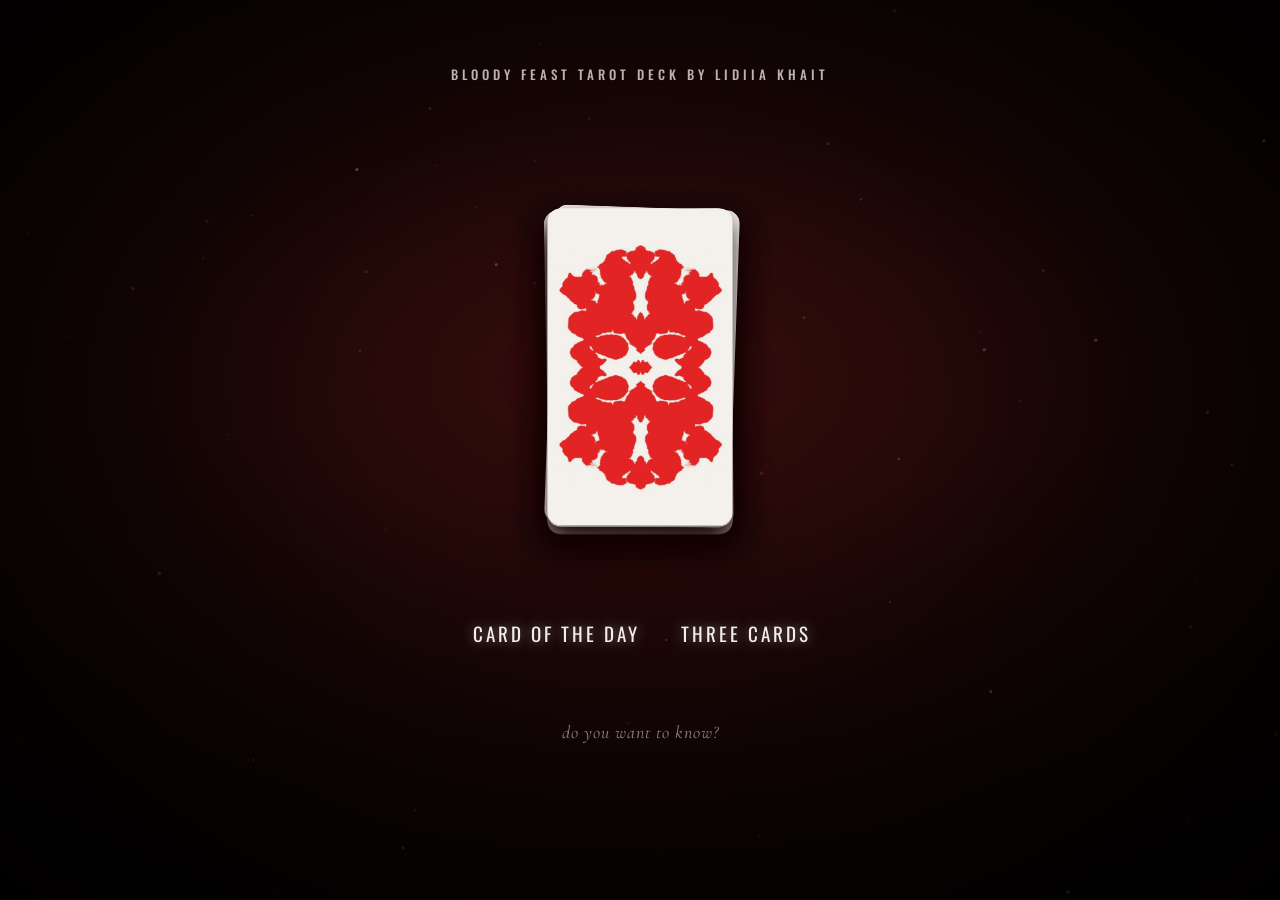
==== commit 1d18ecba: "Cursor: the old fingerprint everywhere, lit on a soft red glow over what can be pressed" ====
--- a/index.html
+++ b/index.html
@@ -19,7 +19,7 @@
 <meta name="theme-color" content="#0c0303">
 <link href="https://fonts.googleapis.com/css2?family=Cormorant+Garamond:ital,wght@0,500;0,600;1,500&family=Oswald:wght@400;500&display=swap" rel="stylesheet">
 <script src="https://cdnjs.cloudflare.com/ajax/libs/gsap/3.12.5/gsap.min.js"></script>
-<link rel="stylesheet" href="style.css?v=32">
+<link rel="stylesheet" href="style.css?v=33">
 </head>
 <body class="noir">
 <div class="glow"></div>
@@ -82,6 +82,6 @@
 </div>
 <div class="rotate-note"><span class="rot-ic">↻</span><span data-i18n="rotate">Поверни телефон вертикально</span></div>
 
-<script src="app.js?v=32"></script>
+<script src="app.js?v=33"></script>
 </body>
 </html>
--- a/style.css
+++ b/style.css
@@ -185,11 +185,11 @@
   background-image:linear-gradient(115deg, rgba(0,0,0,.07) 0%, transparent 38%, rgba(255,255,255,.55) 49%, rgba(255,255,255,.12) 55%, transparent 64%, rgba(0,0,0,.07) 100%);}
 /* desktop, closing screen: more cards of the deck, each a link to the shop */
 .fcard.showcase{pointer-events:auto;}
-/* the pointer is a fingerprint, pale on a dark halo; over whatever can be pressed it turns red on a light one -
-   so it shows on the velvet, the white faces, the red backs and the red button alike. A dot marks the point
-   that clicks. The fan's cards are hit-tested in app.js, which sets the red one on the fan */
-:root{--cur:-webkit-image-set(url(assets/cursor.png) 1x, url(assets/cursor-2x.png) 2x) 16 21, auto;
-  --cur-on:-webkit-image-set(url(assets/cursor-on.png) 1x, url(assets/cursor-on-2x.png) 2x) 16 21, pointer;}
+/* the pointer is a bloody fingerprint; over whatever can be pressed it lights up on a soft red glow, darker
+   than the card backs and lighter than the print. The glowing one is drawn 8px wider each side, hence its
+   hotspot. The fan's cards are hit-tested in app.js, which sets the lit one on the fan */
+:root{--cur:-webkit-image-set(url(assets/fingerprint-cursor.png) 1x, url(assets/fingerprint-cursor-2x.png) 2x) 16 21, auto;
+  --cur-on:-webkit-image-set(url(assets/fingerprint-cursor-on.png) 1x, url(assets/fingerprint-cursor-on-2x.png) 2x) 24 29, pointer;}
 html{cursor:var(--cur);}
 button:not(:disabled), a[href], .deck-stack, .fcard.showcase{cursor:var(--cur-on);}
 /* the white of an illustration is shown as warm paper, like the faces without artwork;
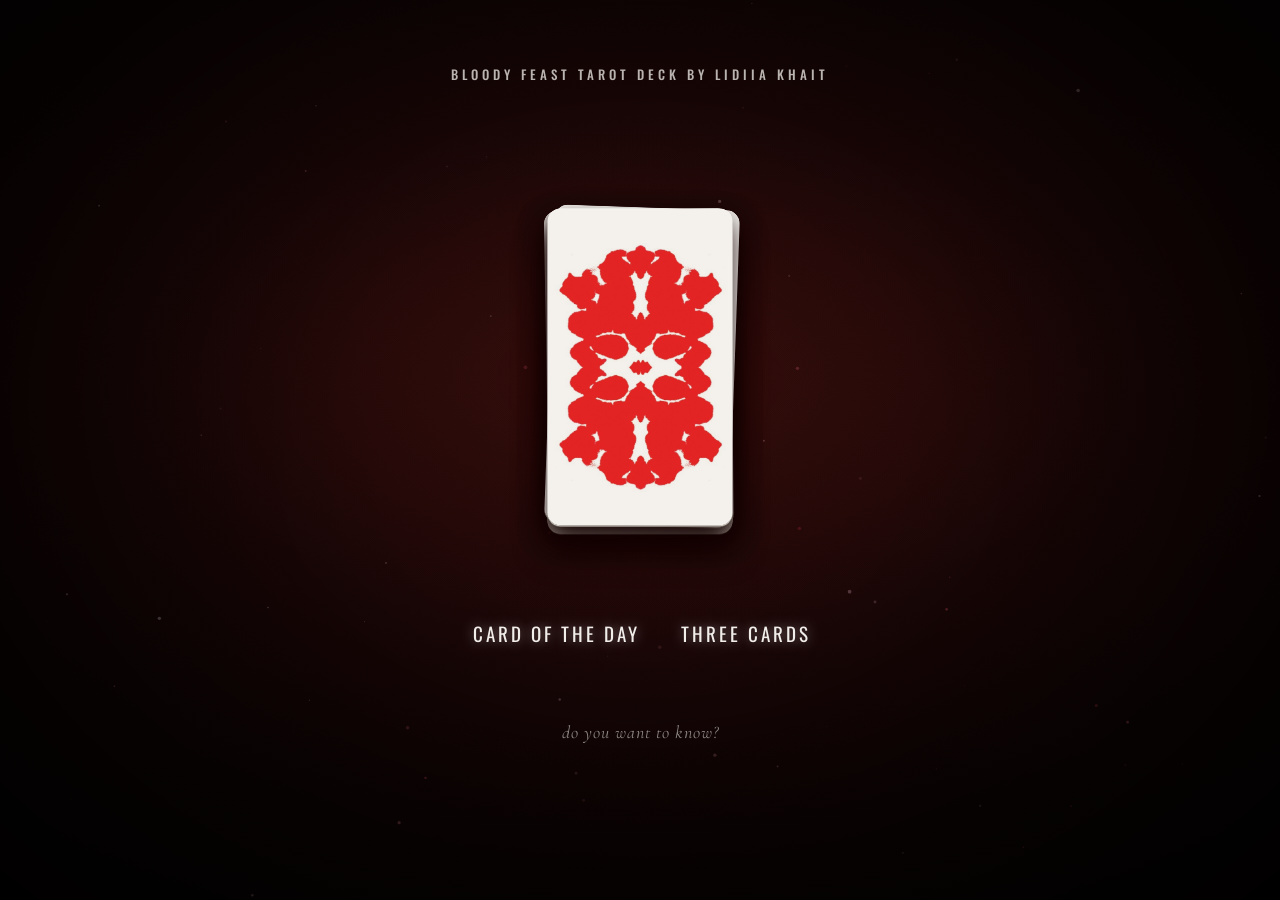
==== commit e77de091: "Cursor: a fainter, tighter glow" ====
--- a/index.html
+++ b/index.html
@@ -19,7 +19,7 @@
 <meta name="theme-color" content="#0c0303">
 <link href="https://fonts.googleapis.com/css2?family=Cormorant+Garamond:ital,wght@0,500;0,600;1,500&family=Oswald:wght@400;500&display=swap" rel="stylesheet">
 <script src="https://cdnjs.cloudflare.com/ajax/libs/gsap/3.12.5/gsap.min.js"></script>
-<link rel="stylesheet" href="style.css?v=33">
+<link rel="stylesheet" href="style.css?v=34">
 </head>
 <body class="noir">
 <div class="glow"></div>
@@ -82,6 +82,6 @@
 </div>
 <div class="rotate-note"><span class="rot-ic">↻</span><span data-i18n="rotate">Поверни телефон вертикально</span></div>
 
-<script src="app.js?v=33"></script>
+<script src="app.js?v=34"></script>
 </body>
 </html>
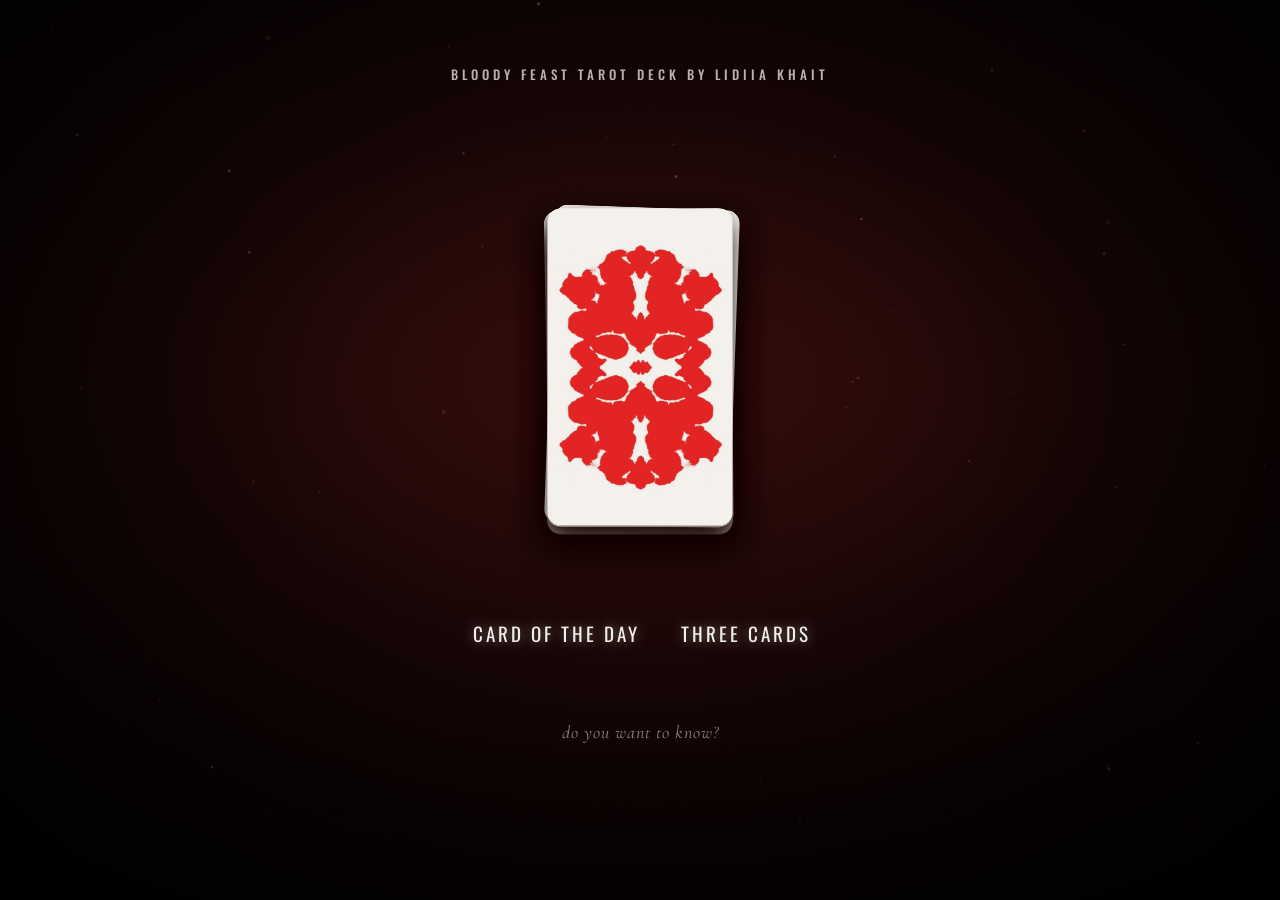
==== commit f17f6213: "Cursor: the plain fingerprint everywhere, no glow" ====
--- a/index.html
+++ b/index.html
@@ -19,7 +19,7 @@
 <meta name="theme-color" content="#0c0303">
 <link href="https://fonts.googleapis.com/css2?family=Cormorant+Garamond:ital,wght@0,500;0,600;1,500&family=Oswald:wght@400;500&display=swap" rel="stylesheet">
 <script src="https://cdnjs.cloudflare.com/ajax/libs/gsap/3.12.5/gsap.min.js"></script>
-<link rel="stylesheet" href="style.css?v=34">
+<link rel="stylesheet" href="style.css?v=35">
 </head>
 <body class="noir">
 <div class="glow"></div>
@@ -82,6 +82,6 @@
 </div>
 <div class="rotate-note"><span class="rot-ic">↻</span><span data-i18n="rotate">Поверни телефон вертикально</span></div>
 
-<script src="app.js?v=34"></script>
+<script src="app.js?v=35"></script>
 </body>
 </html>
--- a/style.css
+++ b/style.css
@@ -185,11 +185,9 @@
   background-image:linear-gradient(115deg, rgba(0,0,0,.07) 0%, transparent 38%, rgba(255,255,255,.55) 49%, rgba(255,255,255,.12) 55%, transparent 64%, rgba(0,0,0,.07) 100%);}
 /* desktop, closing screen: more cards of the deck, each a link to the shop */
 .fcard.showcase{pointer-events:auto;}
-/* the pointer is a bloody fingerprint; over whatever can be pressed it lights up on a soft red glow, darker
-   than the card backs and lighter than the print. The glowing one is drawn 8px wider each side, hence its
-   hotspot. The fan's cards are hit-tested in app.js, which sets the lit one on the fan */
+/* the pointer is a bloody fingerprint, the same over whatever can be pressed - only its fallback differs */
 :root{--cur:-webkit-image-set(url(assets/fingerprint-cursor.png) 1x, url(assets/fingerprint-cursor-2x.png) 2x) 16 21, auto;
-  --cur-on:-webkit-image-set(url(assets/fingerprint-cursor-on.png) 1x, url(assets/fingerprint-cursor-on-2x.png) 2x) 24 29, pointer;}
+  --cur-on:-webkit-image-set(url(assets/fingerprint-cursor.png) 1x, url(assets/fingerprint-cursor-2x.png) 2x) 16 21, pointer;}
 html{cursor:var(--cur);}
 button:not(:disabled), a[href], .deck-stack, .fcard.showcase{cursor:var(--cur-on);}
 /* the white of an illustration is shown as warm paper, like the faces without artwork;
